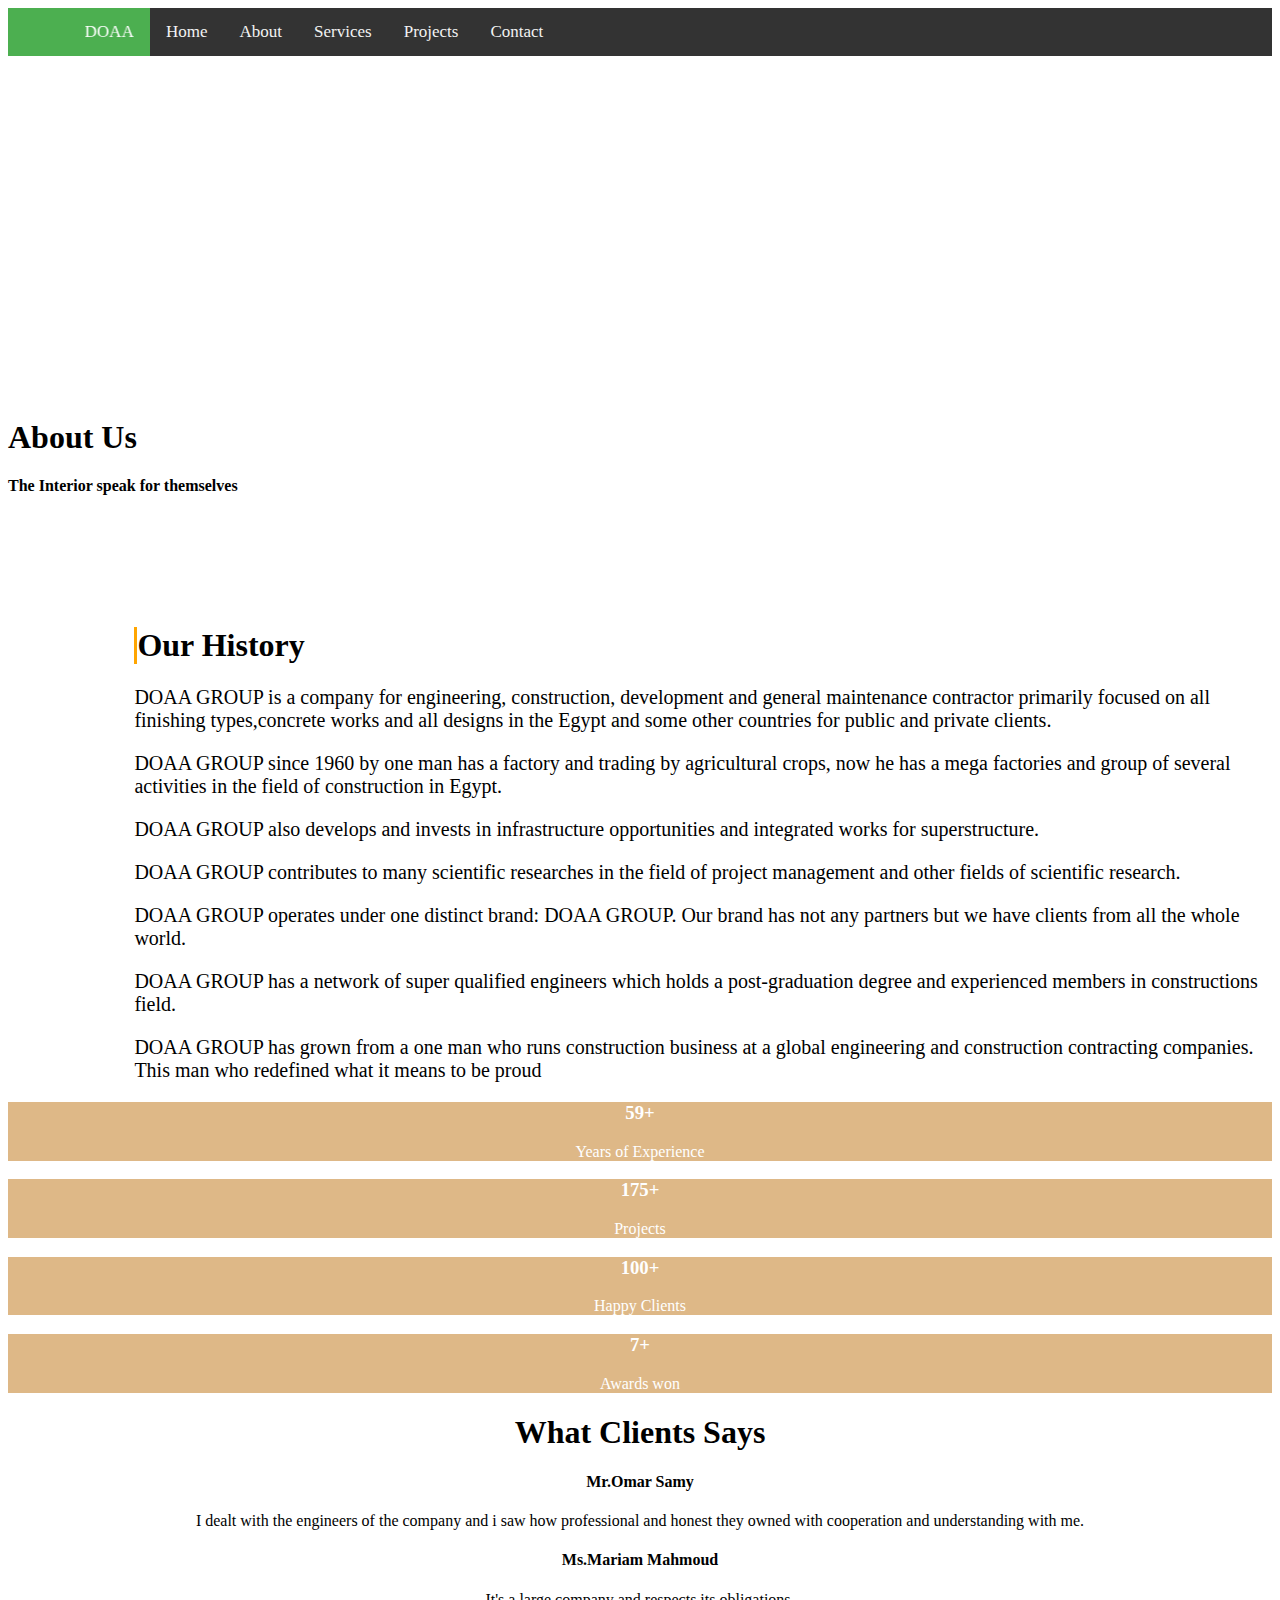
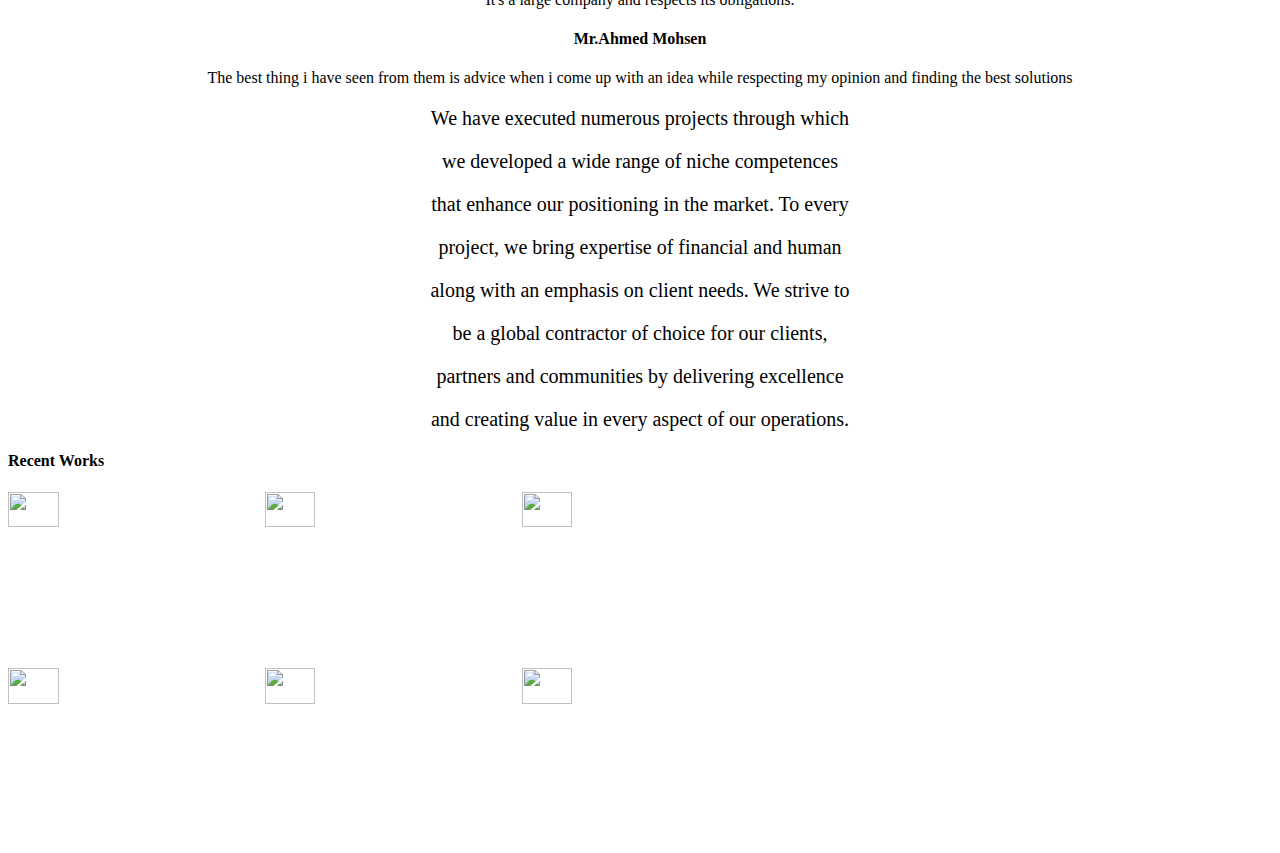
==== About.html @ a95a7f7a "Add files via upload" ====
<html>
    <head>
        <title>DOAA GROUP</title>
        <meta charset="utf-8">
        <meta name="viewport" content="width=device-width, initial-scale=1.0, maximum-scale=1.0, user-scalable=no">
        <link rel="stylesheet" href="About.css">
        <link rel="stylesheet" href="bootstrap-4.4.1-dist/css/bootstrap.min.css">
        <script src="bootstrap-4.4.1-dist/js/bootstrap.min.js"></script>
        <link rel="stylesheet"href="fontawesome-free-5.12.1-web\css\all.css">
        <link href="booklet/jquery.booklet.latest.css" type="text/css" rel="stylesheet" media="screen, projection, tv" />
    </head>
    <body>
        <div class="topnav bg-dark" id="myTopnav">
              <a class="navbar-brand active text-white" href="Project1.html"><marquee>DOAA GROUP</marquee></a>
              <a href="Project1.html" class="text-white">Home</a>
              <a class="text-white" href="About.html">About</a>
              <a class="text-white" href="Services.html">Services</a>
              <a class="text-white" href="Projects.html">Projects</a>
              <a class="text-white" href="Contact.html">Contact</a>
              <a href="javascript:void(0);" class="icon text-white" onclick="myFunction()">
                <i class="fa fa-bars"></i>
              </a>
</div>
        <div class="img-intro">
                <div class="text-intro pl-5 text-white">
                    <h1 class="pl-5 ml-5">About Us</h1>
                    <h4 class="ml-3">The Interior speak for themselves</h4>
                </div>    
            </div>
        <div class="history mt-5">
            <h1 class="h-history pl-2"><span class="text-warning">Our</span> History</h1>    
            <p class="row p-history mt-4">DOAA GROUP is a company for engineering, construction, development and general maintenance contractor primarily focused on all finishing types,concrete works and all designs in the Egypt and some other countries for public and private clients.</p>
            <p class="row p-history mt-4">DOAA GROUP since 1960 by one man has a factory and trading by agricultural crops, now he has a mega factories and group of several activities in the field of construction in Egypt.</p>
            <p class="row p-history mt-4">DOAA GROUP also develops and invests in infrastructure opportunities and integrated works for superstructure.</p>
            <p class="row p-history mt-4">DOAA GROUP contributes to many scientific researches in the field of project management and other fields of scientific research.</p>
            <p class="row p-history mt-4">DOAA GROUP operates under one distinct brand: DOAA GROUP. Our brand has not any partners but we have clients from all the whole world.</p>
            <p class="row p-history mt-4">DOAA GROUP has a network of super qualified engineers which holds a post-graduation degree and experienced members in constructions field.</p>
            <p class="row p-history mt-4">DOAA GROUP has grown from a one man who runs construction business at a global engineering and construction contracting companies. This man who redefined what it means to be proud</p>
        </div>
        <div style="justify-content: center" class="row mt-5">
            
            <div class="col-lg-2 col-md-5">
                <div class="co pl-5 pr-5 pt-5 pb-4">
                  <p><i class="fas fa-calendar ico"></i></p>
                  <h3>59+</h3>
                  <p>Years of Experience</p>
                </div>
            </div>

            <div class="col-lg-2 col-md-5">
                <div class="co p-5">
                  <p><i class="fas fa-check ico"></i></p>
                  <h3>175+</h3>
                  <p>Projects</p>
                </div>
            </div>
            <div class="col-lg-2 col-md-5">
                <div class="co p-5">
                  <p><i class="fas fa-smile ico"></i></p>
                  <h3>100+</h3>
                  <p>Happy Clients</p>
                </div>
            </div>

            <div class="col-lg-2 col-md-5">
                <div class="co p-5">
                  <p><i class="fas fa-award ico"></i></p>
                  <h3>7+</h3>
                  <p>Awards won</p>
               </div>
          </div>
        </div>
        <h1 class="h-says mr-5 pb-2 mt-5">What Clients Says</h1>
        <div class="container">
            <div style="text-align: center" class="row">
                <div class="col-sm-12 col-md-12 col-lg-4 mt-5">
                    <div class="card" style="width: 100%">
                    <i style="font-size:600%" class="fas fa-user-circle card-icon-top mt-1"></i>
                        <div class="card-body">
                            <h4 class="card-title">Mr.Omar Samy</h4>
                            <p class="card-text">I dealt with the engineers of the company and i saw how professional and honest they owned with cooperation and understanding with me.</p>
                        </div>
                    </div>
                </div>
                <div class="col-sm-12 col-md-12 col-lg-4 mt-5">
                    <div class="card pt-4 pb-4" style="width: 100%">
                        <i style="font-size: 600%;text-align: center" class="fas fa-user-circle card-icon-top"></i>
                        <div class="card-body">
                            <h4 class="card-title">Ms.Mariam Mahmoud</h4>
                            <p class="card-text">It's a large company and respects its obligations.</p>
                        </div>
                    </div>
                </div>
                <div class="col-sm-12 col-md-12 col-lg-4 mt-5">
                    <div class="card" style="width: 100%;">
                        <i style="font-size: 600%" class="fas fa-user-circle card-icon-top mt-1"></i>
                        <div class="card-body">
                            <h4 class="card-title">Mr.Ahmed Mohsen</h4>
                            <p class="card-text">The best thing i have seen from them is advice when i come up with an idea while respecting my opinion and finding the best solutions</p>
                        </div>
                    </div>
                </div>
            </div>
        </div>


             
                 
           
        <div class="row mt-5 bg-dark">
                <div class="col-lg-6  col-md-12 text-light p-5 end">
                    <p>We have executed numerous projects through which</p>
                    <p>we developed a wide range of niche competences</p>
                    <p>that enhance our positioning in the market. To every</p>
                    <p>project, we bring expertise of financial and human</p>
                    <p>along with an emphasis on client needs. We strive to</p>
                    <p>be a global contractor of choice for our clients,</p>
                    <p>partners and communities by delivering excellence</p>
                    <p>and creating value in every aspect of our operations.</p>
                </div>
                <div class="col-lg-6  col-md-12 text-light">
                    <div class="row ml-5">
                        <i class="fas fa-ellipsis-v mt-5"></i>
                        <h4 class="pt-4 mt-3 ml-1">Recent Works</h4>
                    </div> 
                    <div class="row mt-4 ml-5">
                        <img class="img-end mr-3" src="images/37.jpg">
                        <img class="img-end mr-3" src="images/54.jpg">
                        <img class="img-end" src="images/30.jpg">
                    </div>
                    <div class="row mt-3 ml-5">
                        <img class="img-end mr-3" src="images/23.jpg">
                        <img class="img-end mr-3" src="images/11.jpg">
                        <img class="img-end" src="images/58.jpg">   
                    </div>
                    <div class="row icons ml-5 mb-5">
                        <a href="https://www.facebook.com/dody.elryan.1" class="text-light"><i class="fab fa-facebook mt-5"></i></a>
                        <a href="https://www.whatsapp.com" class="text-light"><i class="fab fa-whatsapp ml-4 mt-5"></i></a>
                        <a href="https://www.twitter.com" class="text-light"><i class="fab fa-twitter ml-4 mt-5"></i></a>
                        <a href="https://www.instagram.com" class="text-light"><i class="fab fa-instagram ml-4 mt-5"></i></a>
                        <a href="doaaelryan976@gmail.com" class="text-light"><i class="fas fa-envelope ml-4 mt-5"></i></a>
                        <a href="https://l.facebook.com/l.php?u=https%3A%2F%2Fwww.linkedin.com%2Fin%2Fdoaa-elryan-55b7a6197%3Ffbclid%3DIwAR3jWSCAGQaZNtHqnxivnvhaGb9Q8opvzzV0CUzxiR6Q11RIvkuSGHd140A&h=AT1lpWsIQjLZFk7xObu1dSJtWTbu_8FkTt7DmIAR9iAsZbCd29Q4BC1ZiLJetLBk7Gab884ZhS2yhhWTAXTH5v9sLY572JRmP7ha9dtM8tL2O_Tr8cgl63MAa30qTwsy4zTIEKCDwwerp4w" class="text-light"><i class="fab fa-linkedin-in ml-4 mt-5"></i></a>
                    </div>
                </div>
        </div>
        <script src="https://ajax.googleapis.com/ajax/libs/jquery/3.4.1/jquery.min.js"></script>
          <script src="https://maxcdn.bootstrapcdn.com/bootstrap/3.4.1/js/bootstrap.min.js"></script>
        <script src="Project1.js"></script>
            <script src="fontawesome-free-5.12.1-web/js/all.js"></script>
        <script>
            function myFunction() {
              var x = document.getElementById("myTopnav");
              if (x.className === "topnav") {
                x.className += " responsive";
              } else {
                x.className = "topnav";
              }
            }
</script>
    </body>

</html>
---- About.css ----
.img-intro
{
    height: 550px;
    width: 100%;
    background-image: url(images/50.jpg);
    background-repeat: no-repeat;
    background-size: cover;
}
.h-history
{
    border-left: solid;
    border-color:orange;
}
.p-history
{
    font-size: 20px;
}
.text-intro
{
    padding-top: 27%;
}
.history
{
    margin-left: 10%;
}
.icons
{   
    font-size: 150%;
}
.end
{
    font-size: 20px;
    text-align: center;
}
.img-end
{
    width: 20%;;
    height: 20%;
}
.co {
 
  background-color: burlywood;
  color: white;
  text-align: center;
}
.topnav {
  overflow: hidden;
  background-color: #333;
}

.topnav a {
  float: left;
  display: block;
  color: #f2f2f2;
  text-align: center;
  padding: 14px 16px;
  text-decoration: none;
  font-size: 17px;
}


.topnav a.active {
  background-color: #4CAF50;
  color: white;
}

.topnav .icon {
  display: none;
}

@media screen and (max-width: 600px) {
  .topnav a:not(:first-child) {display: none;}
  .topnav a.icon {
    float: right;
    display: block;
  }
}

@media screen and (max-width: 600px) {
  .topnav.responsive {position: relative;}
  .topnav.responsive .icon {
    position: absolute;
    right: 0;
    top: 0;
  }
  .topnav.responsive a {
    float: none;
    display: block;
    text-align: left;
  }
}
.ico {
    font-size: 230%;
}
.h-says
{
    text-align: center;
}
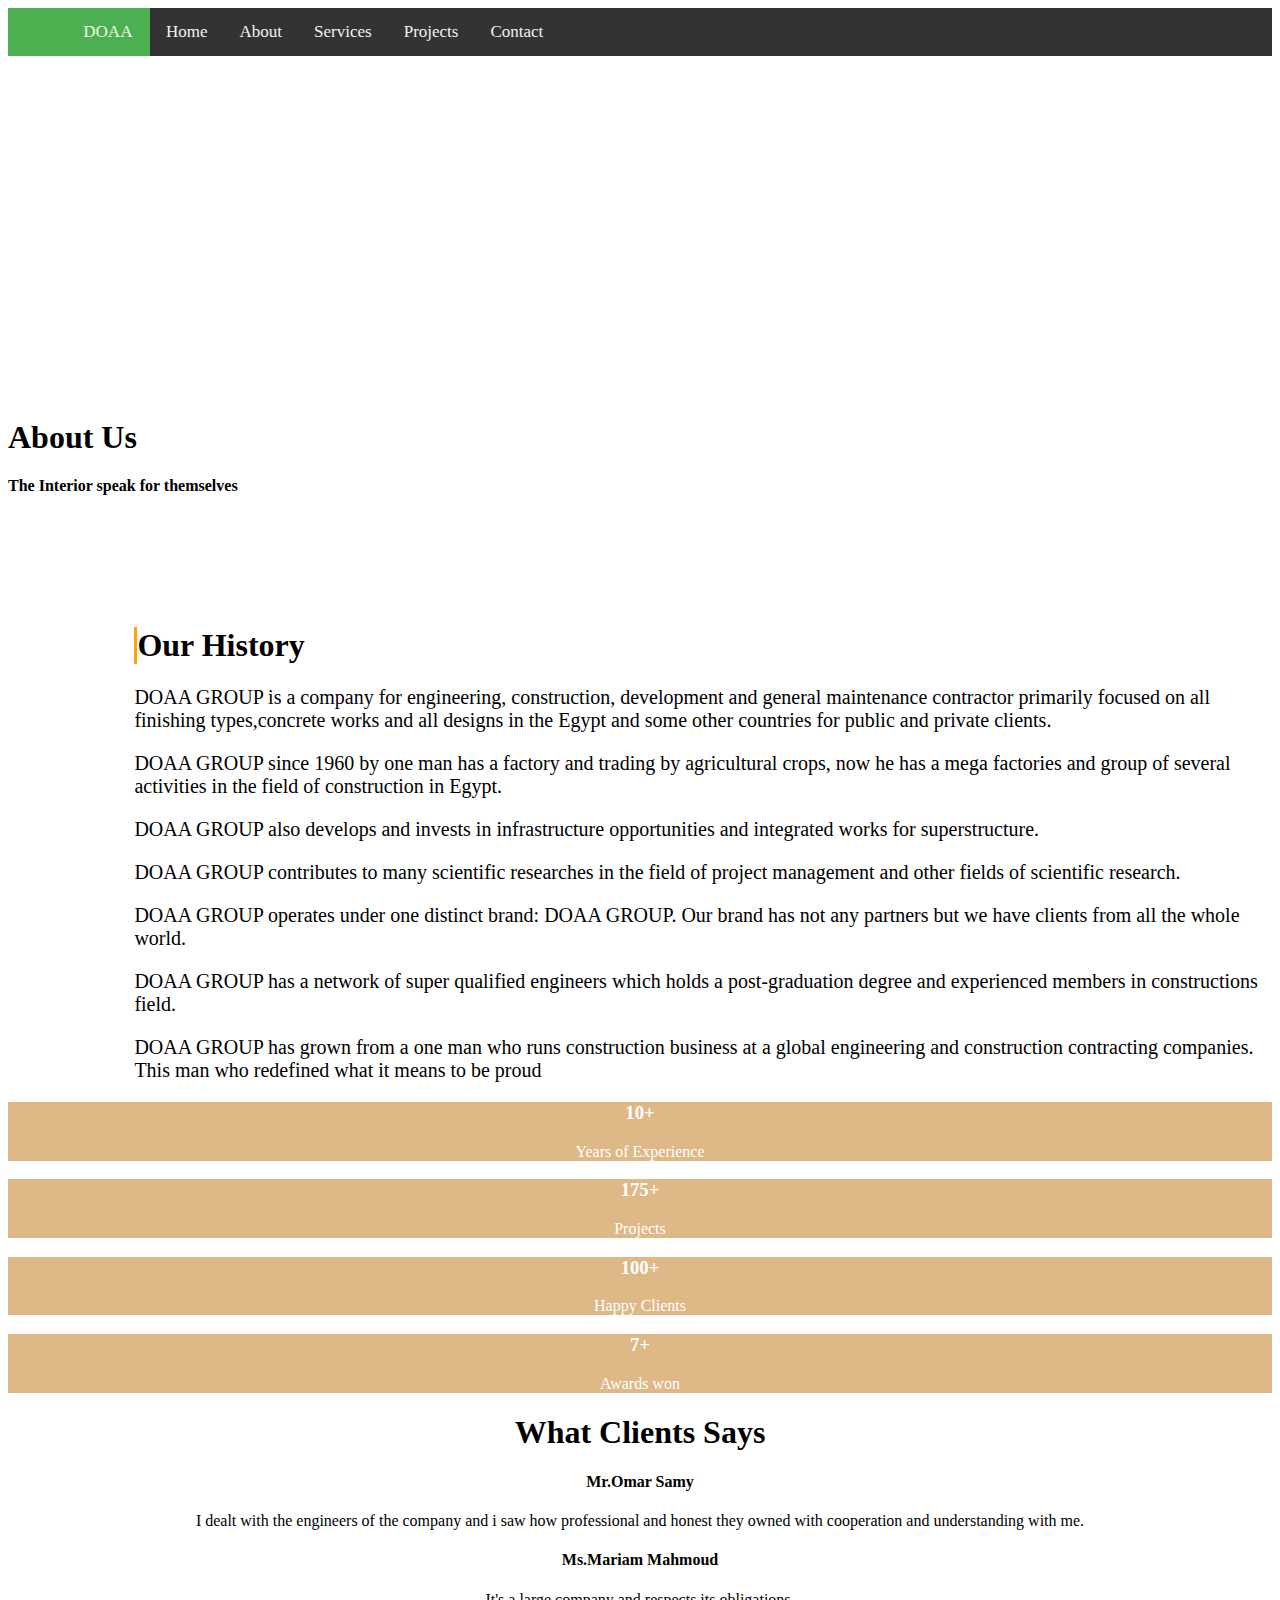
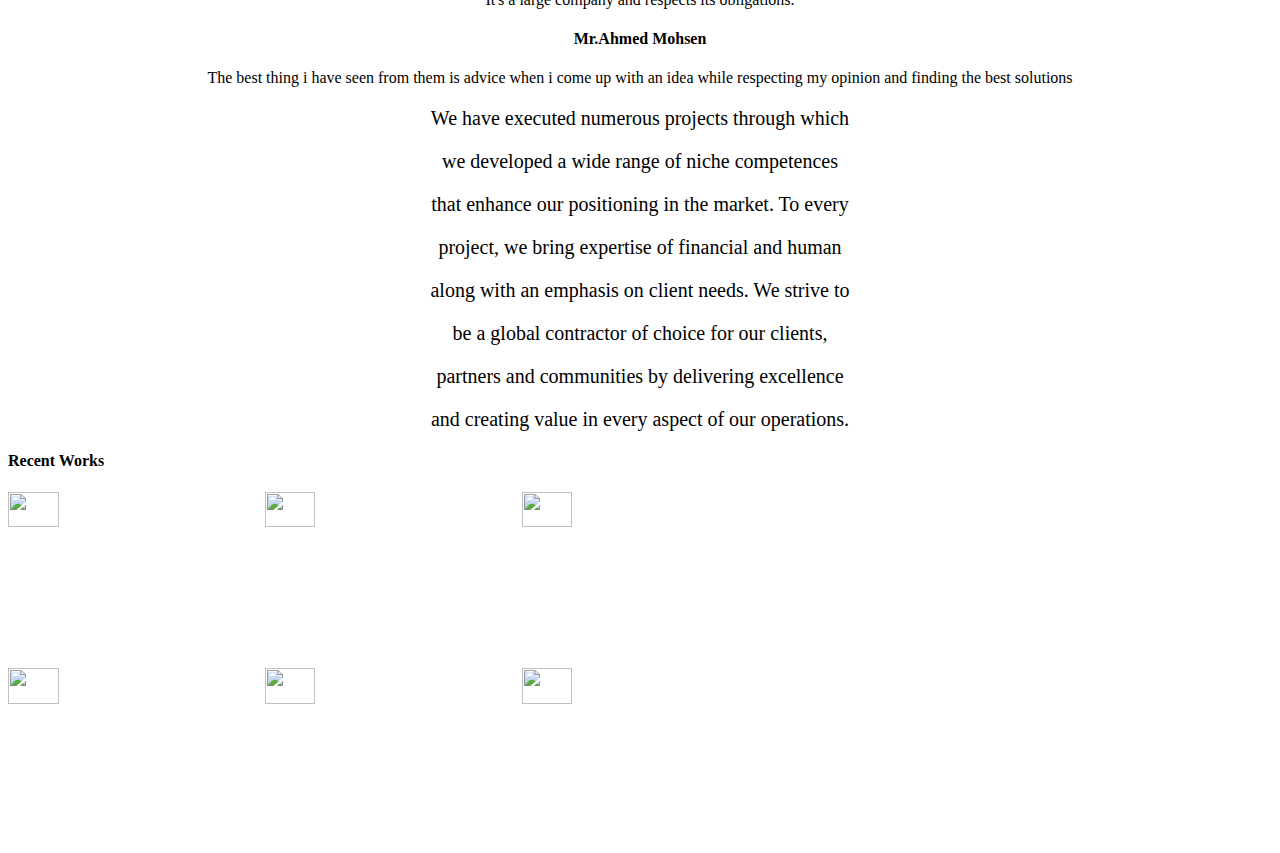
==== commit 56a8e813: "Update About.html" ====
--- a/About.html
+++ b/About.html
@@ -42,7 +42,7 @@
             <div class="col-lg-2 col-md-5">
                 <div class="co pl-5 pr-5 pt-5 pb-4">
                   <p><i class="fas fa-calendar ico"></i></p>
-                  <h3>59+</h3>
+                  <h3>10+</h3>
                   <p>Years of Experience</p>
                 </div>
             </div>
@@ -159,4 +159,4 @@
 </script>
     </body>
 
-</html>+</html>
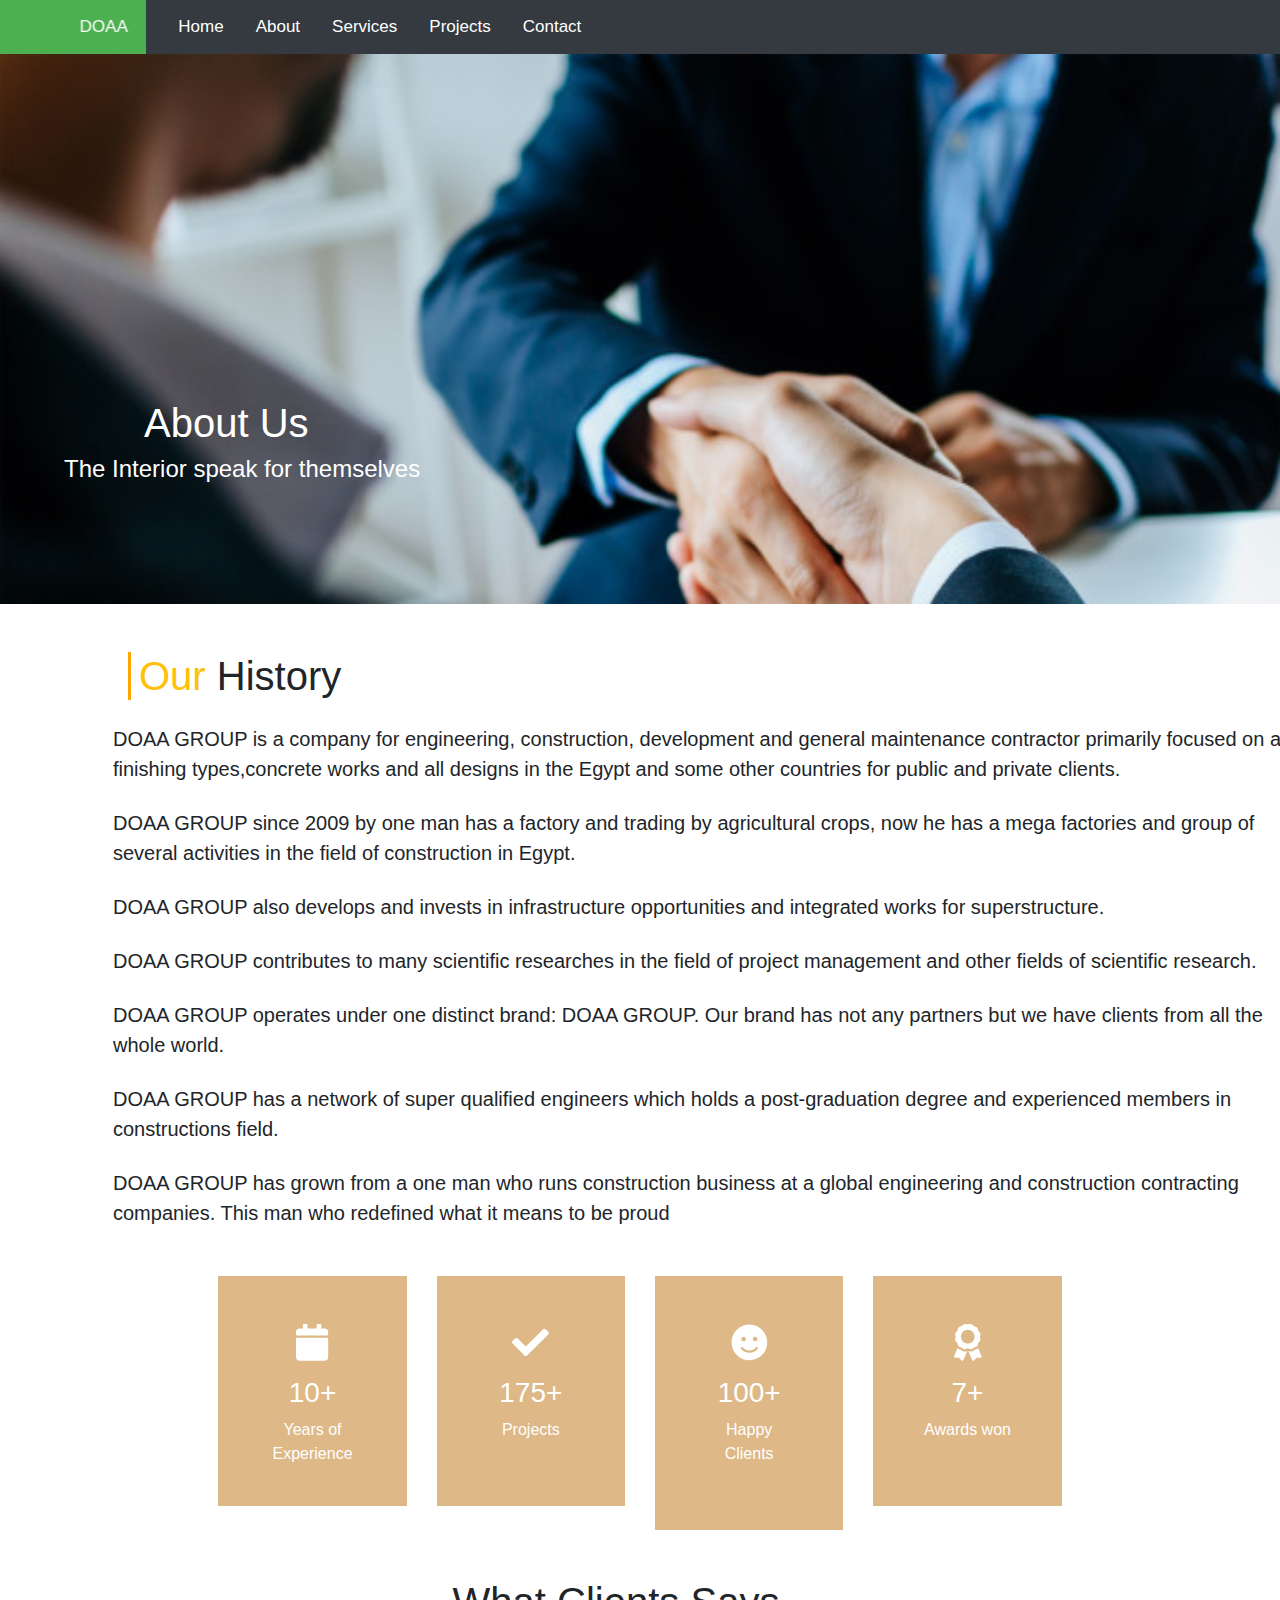
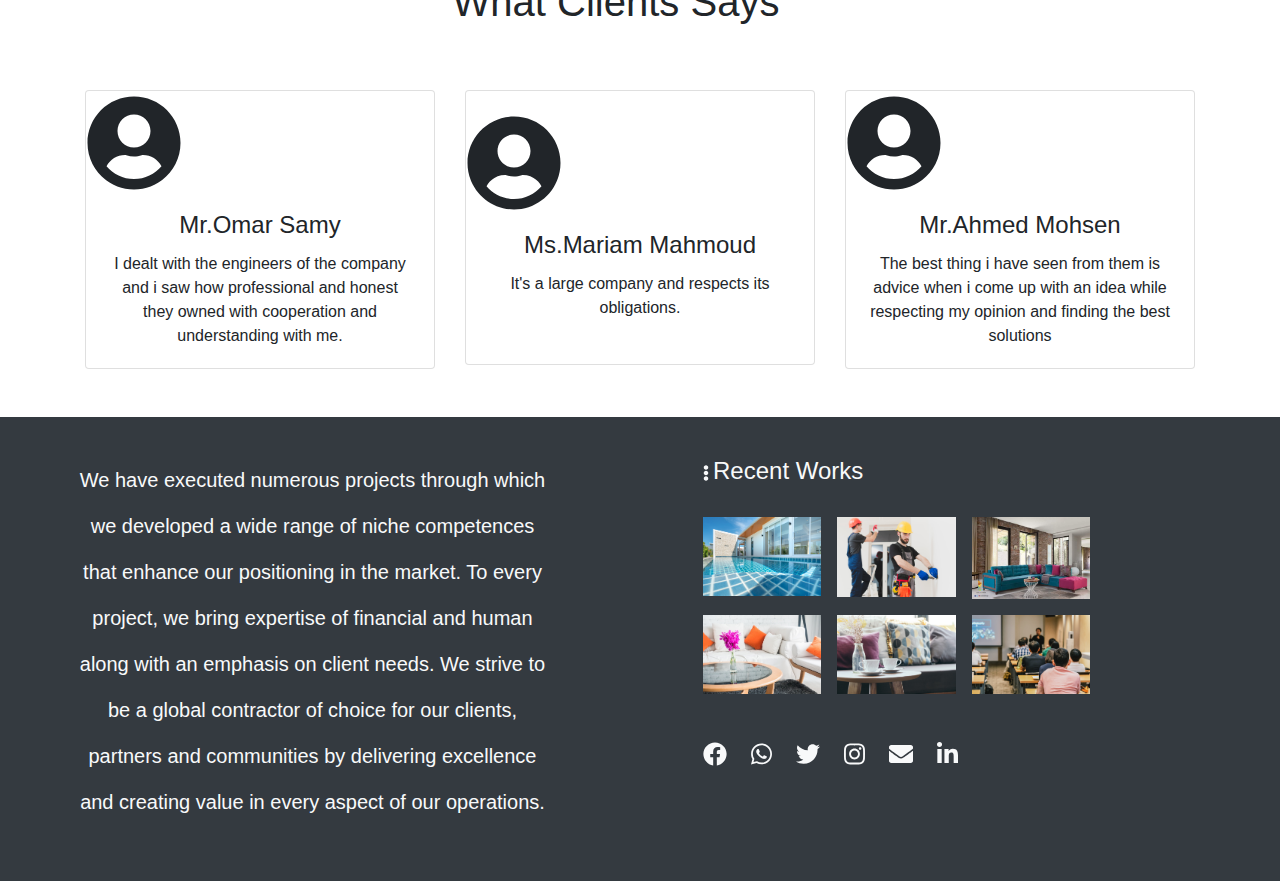
==== commit 60ac145c: "Update About.html" ====
--- a/About.html
+++ b/About.html
@@ -11,8 +11,8 @@
     </head>
     <body>
         <div class="topnav bg-dark" id="myTopnav">
-              <a class="navbar-brand active text-white" href="Project1.html"><marquee>DOAA GROUP</marquee></a>
-              <a href="Project1.html" class="text-white">Home</a>
+              <a class="navbar-brand active text-white" href="index.html"><marquee>DOAA GROUP</marquee></a>
+              <a href="index.html" class="text-white">Home</a>
               <a class="text-white" href="About.html">About</a>
               <a class="text-white" href="Services.html">Services</a>
               <a class="text-white" href="Projects.html">Projects</a>
@@ -30,7 +30,7 @@
         <div class="history mt-5">
             <h1 class="h-history pl-2"><span class="text-warning">Our</span> History</h1>    
             <p class="row p-history mt-4">DOAA GROUP is a company for engineering, construction, development and general maintenance contractor primarily focused on all finishing types,concrete works and all designs in the Egypt and some other countries for public and private clients.</p>
-            <p class="row p-history mt-4">DOAA GROUP since 1960 by one man has a factory and trading by agricultural crops, now he has a mega factories and group of several activities in the field of construction in Egypt.</p>
+            <p class="row p-history mt-4">DOAA GROUP since 2009 by one man has a factory and trading by agricultural crops, now he has a mega factories and group of several activities in the field of construction in Egypt.</p>
             <p class="row p-history mt-4">DOAA GROUP also develops and invests in infrastructure opportunities and integrated works for superstructure.</p>
             <p class="row p-history mt-4">DOAA GROUP contributes to many scientific researches in the field of project management and other fields of scientific research.</p>
             <p class="row p-history mt-4">DOAA GROUP operates under one distinct brand: DOAA GROUP. Our brand has not any partners but we have clients from all the whole world.</p>
--- a/About.css
+++ b/About.css
@@ -7,10 +7,19 @@
     background-repeat: no-repeat;
     background-size: cover;
 }
+@media screen and (max-width: 600px) {
+    .img-intro{
+        height: 50%;
+    }
+}
 .h-history
 {
     border-left: solid;
     border-color:orange;
+}
+.history
+{
+    margin-left:10%;
 }
 .p-history
 {
@@ -19,10 +28,6 @@
 .text-intro
 {
     padding-top: 27%;
-}
-.history
-{
-    margin-left: 10%;
 }
 .icons
 {   
